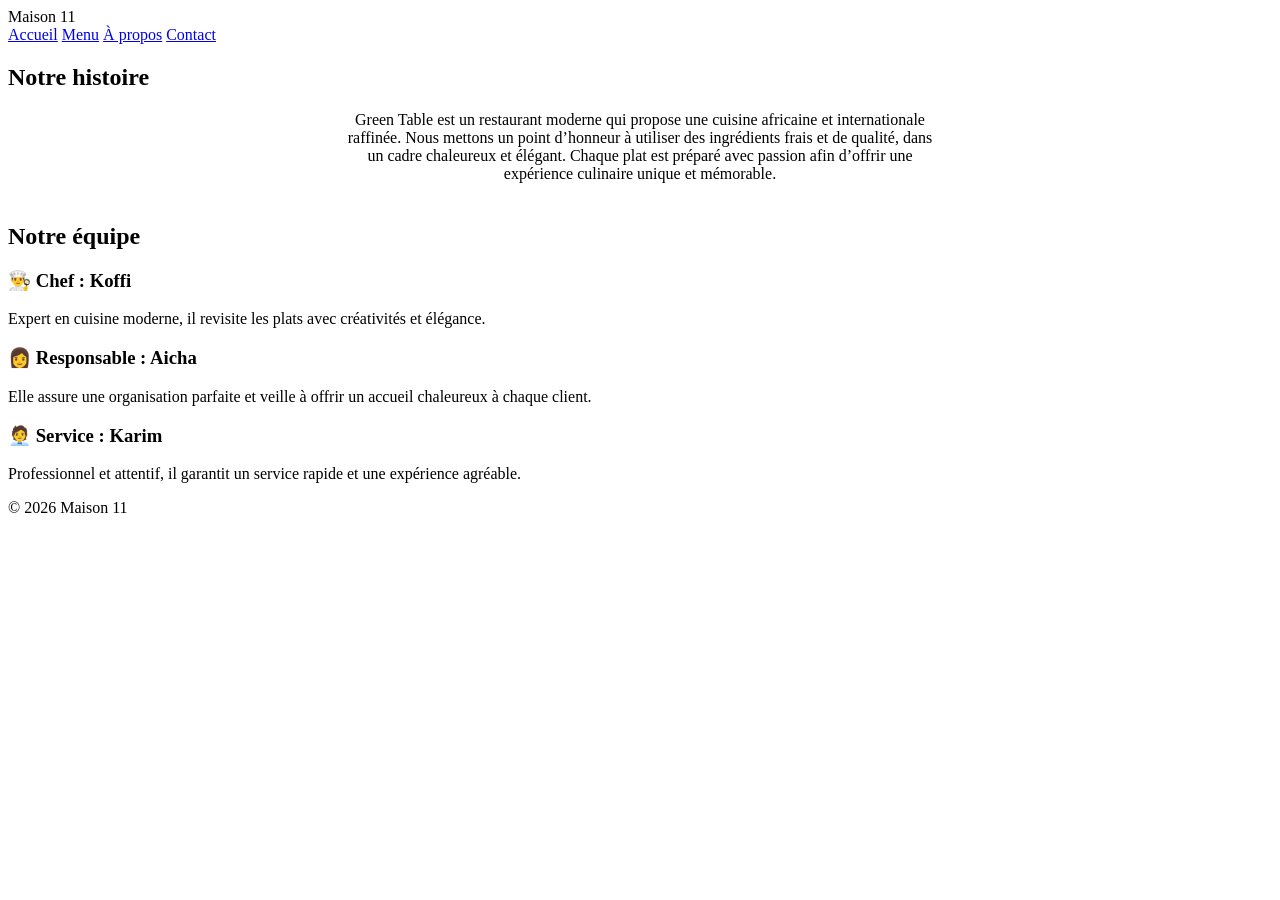
==== apropos.html @ dc591340 "Cree la page a propos avec presentation et equipe" ====
<!DOCTYPE html>
<html lang="fr">

<head>
    <meta charset="UTF-8">
    <title>À propos - Maison 11</title>
    <link rel="stylesheet" href="style.css">
    <link href="https://fonts.googleapis.com/css2?family=Playfair+Display:wght@400;600;700&display=swap"
        rel="stylesheet">
</head>

<body>

    <header>
        <div class="navbar">
            <div class="logo">Maison 11</div>
            <nav>
                <a href="index.html">Accueil</a>
                <a href="services.html">Menu</a>
                <a href="apropos.html">À propos</a>
                <a href="contact.html">Contact</a>
            </nav>
        </div>
    </header>

    <main>

        <section class="section apropos-section">
            <h2>Notre histoire</h2>
            <p style="text-align:center; max-width:600px; margin:auto;">

                Green Table est un restaurant moderne qui propose une cuisine africaine et internationale raffinée.
                Nous mettons un point d’honneur à utiliser des ingrédients frais et de qualité, dans un cadre chaleureux
                et élégant.
                Chaque plat est préparé avec passion afin d’offrir une expérience culinaire unique et mémorable.

            </p>

            <h2 style="margin-top:40px;">Notre équipe</h2>

            <div class="cards">
                <div class="card">
                    <h3>👨‍🍳 Chef : Koffi</h3>
                    <p>Expert en cuisine moderne, il revisite les plats avec créativités et élégance.</p>
                </div>
                <div class="card">
                    <h3>👩 Responsable : Aicha</h3>
                    <p>Elle assure une organisation parfaite et veille à offrir un accueil chaleureux à chaque client.
                    </p>
                </div>
                <div class="card">
                    <h3>🧑‍💼 Service : Karim</h3>
                    <p>Professionnel et attentif, il garantit un service rapide et une expérience agréable.</p>
                </div>
            </div>

        </section>

    </main>

    <footer>
        <p>© 2026 Maison 11</p>
    </footer>

</body>

</html>
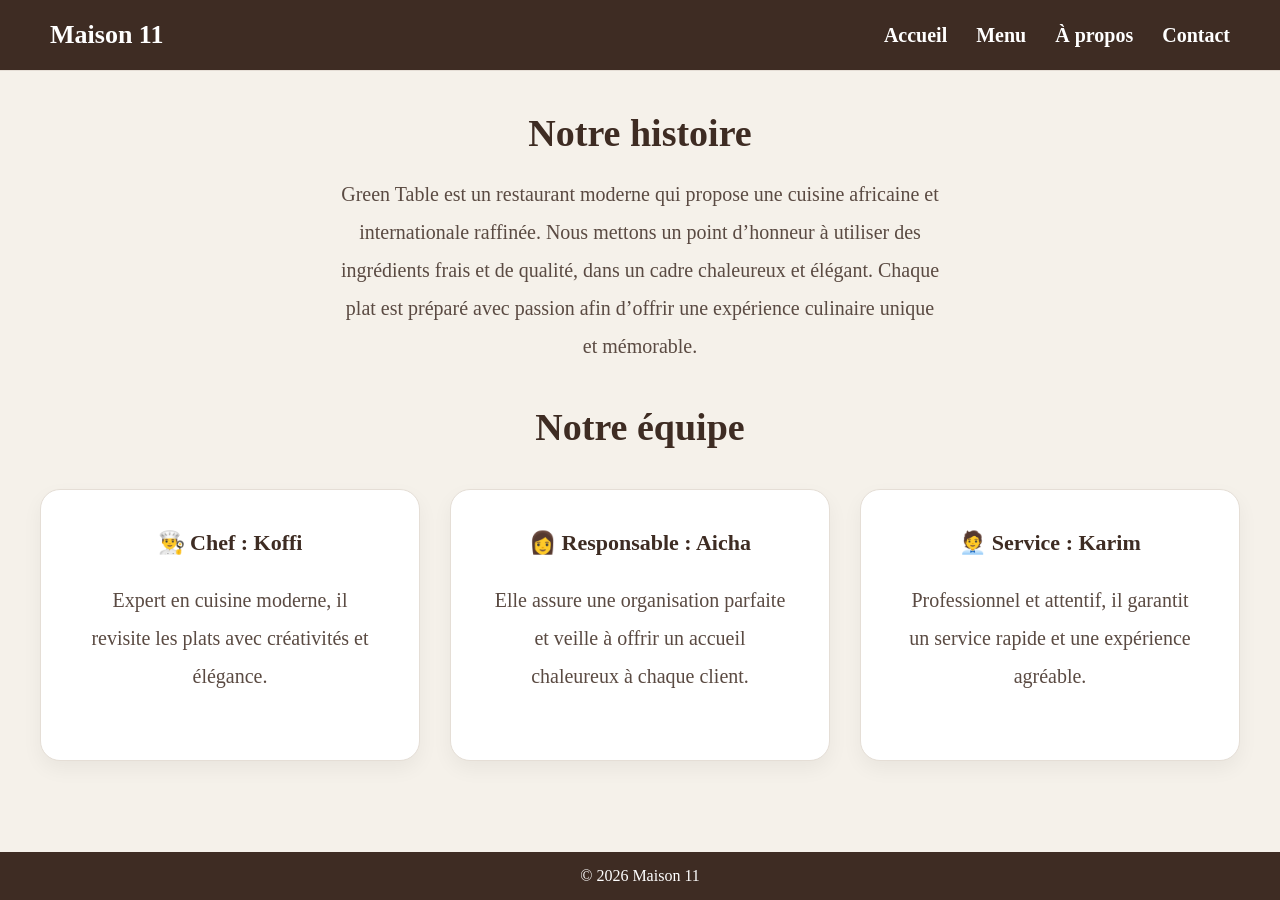
==== commit af1c3fe6: "Corrige le lien du fichier CSS sur toutes les pages" ====
--- a/apropos.html
+++ b/apropos.html
@@ -4,9 +4,10 @@
 <head>
     <meta charset="UTF-8">
     <title>À propos - Maison 11</title>
-    <link rel="stylesheet" href="style.css">
+    <link rel="stylesheet" href="styles.css">
     <link href="https://fonts.googleapis.com/css2?family=Playfair+Display:wght@400;600;700&display=swap"
         rel="stylesheet">
+
 </head>
 
 <body>
@@ -21,6 +22,7 @@
                 <a href="contact.html">Contact</a>
             </nav>
         </div>
+
     </header>
 
     <main>
@@ -42,6 +44,7 @@
                 <div class="card">
                     <h3>👨‍🍳 Chef : Koffi</h3>
                     <p>Expert en cuisine moderne, il revisite les plats avec créativités et élégance.</p>
+
                 </div>
                 <div class="card">
                     <h3>👩 Responsable : Aicha</h3>
--- a/styles.css
+++ b/styles.css
@@ -0,0 +1,310 @@
+* {
+    margin: 0;
+    padding: 0;
+    box-sizing: border-box;
+    font-family: 'Playfair Display', serif;
+
+}
+
+html,
+body {
+    height: 100%;
+}
+
+
+
+body {
+    display: flex;
+    flex-direction: column;
+    min-height: 100vh;
+    background: #f5f1ea;
+    color: #3e2c23;
+
+}
+
+
+header {
+    width: 100%;
+    background: #3e2c23;
+    padding: 20px 50px;
+    border-bottom: 1px solid #e5ded6;
+}
+
+.navbar {
+    display: flex;
+    justify-content: space-between;
+    align-items: center;
+}
+
+.logo {
+    font-size: 26px;
+    font-weight: bold;
+    color: white;
+
+}
+
+nav a {
+    margin-left: 25px;
+    text-decoration: none;
+    color: white;
+    transition: 0.3s;
+    font-size: 20px;
+    font-weight: 600;
+}
+
+nav a:hover {
+    color: #c08a5d;
+}
+
+
+main {
+    flex: 1;
+    padding: 40px;
+}
+
+.hero {
+    background: linear-gradient(135deg, #e6d3b3, #d2b48c);
+    padding: 60px;
+    border-radius: 20px;
+    margin-bottom: 50px;
+}
+
+.hero h1 {
+    font-size: 40px;
+    margin-bottom: 15px;
+    color: #3e2c23;
+}
+
+.hero {
+    display: flex;
+    justify-content: center;
+    align-items: center;
+    text-align: center;
+    min-height: 300px;
+}
+
+.hero-content {
+    max-width: 600px;
+}
+
+.hero p {
+    margin-bottom: 20px;
+    color: #5c3d2e;
+    font-size: 26px;
+}
+
+.hero button {
+    font-size: 20px;
+    padding: 14px 30px;
+    font-weight: 500;
+}
+
+button,
+.submit {
+    padding: 12px 25px;
+    border: none;
+    border-radius: 8px;
+    background: #3e2c23;
+    color: white;
+    cursor: pointer;
+    transition: 0.3s;
+}
+
+button:hover {
+    background: #8b5e3c;
+}
+
+.button {
+    display: inline-block;
+    font-size: 20px;
+    padding: 14px 30px;
+    font-weight: 500;
+    border-radius: 8px;
+    background: #3e2c23;
+    color: white;
+    text-decoration: none;
+    transition: 0.3s;
+}
+
+.boutton:hover {
+    background: #8b5e3c;
+}
+
+
+.section h2 {
+    font-size: 38px;
+    font-weight: 600;
+    margin-bottom: 50px;
+    text-align: center;
+}
+
+.cards {
+    display: grid;
+    grid-template-columns: repeat(auto-fit, minmax(280px, 1fr));
+    gap: 30px;
+    margin-top: 40px;
+}
+
+.card h3 {
+    font-size: 22px;
+    margin-bottom: 10px;
+    color: #3e2c23;
+}
+
+.card p {
+    font-size: 16px;
+    line-height: 1.7;
+    margin-bottom: 15px;
+    color: #6b4f3a;
+}
+
+.card {
+    background: white;
+    padding: 40px;
+    border-radius: 20px;
+    text-align: center;
+    border: 1px solid #e5ded6;
+    box-shadow: 0 8px 20px rgba(0, 0, 0, 0.05);
+    transition: 0.3s;
+}
+
+.card:hover {
+    transform: translateY(-5px);
+}
+
+
+.section h2 {
+    text-align: center;
+    margin-bottom: 20px;
+}
+
+
+form {
+    background: white;
+    padding: 40px;
+    border-radius: 15px;
+    max-width: 400px;
+    margin: 40px auto;
+    box-shadow: 0 10px 25px rgba(0, 0, 0, 0.08);
+}
+
+input,
+textarea {
+    width: 100%;
+    padding: 12px;
+    margin-bottom: 15px;
+    border-radius: 8px;
+    border: 1px solid #d6ccc2;
+    background: #fdfaf6;
+    color: #3e2c23;
+}
+
+textarea {
+    min-height: 120px;
+}
+
+.menu-cards {
+    display: grid;
+    grid-template-columns: repeat(3, 1fr);
+    gap: 30px;
+    max-width: 1100px;
+    margin: 100px auto;
+}
+
+.menu-card {
+    background: white;
+    padding: 30px;
+    border-radius: 20px;
+    text-align: left;
+    border: 1px solid #e5ded6;
+    box-shadow: 0 10px 25px rgba(0, 0, 0, 0.08);
+    transition: 0.3s;
+}
+
+.menu-card:hover {
+    transform: translateY(-8px);
+}
+
+.menu-card h3 {
+    font-size: 20px;
+    margin-bottom: 10px;
+}
+
+.menu-card p {
+    font-size: 15px;
+    color: #6b5e55;
+    margin-bottom: 15px;
+}
+
+.menu-card span {
+    font-weight: bold;
+    color: #8b5e3c;
+}
+
+.apropos-section p {
+    font-size: 20px;
+    line-height: 1.9;
+    max-width: 800px;
+    margin: 25px auto;
+    color: #5a4a42;
+    text-align: center;
+}
+
+.contact-section {
+    padding: 80px 20px;
+    text-align: center;
+}
+
+.contact-section h2 {
+    font-size: 40px;
+    margin-bottom: 20px;
+}
+
+.contact-info {
+    font-size: 18px;
+    margin-bottom: 30px;
+    color: #5c4b3f;
+}
+
+
+.contact-form {
+    max-width: 500px;
+    margin: 0 auto;
+    padding: 40px;
+    background: white;
+    border-radius: 15px;
+    box-shadow: 0 10px 30px rgba(0, 0, 0, 0.1);
+}
+
+.contact-form input,
+.contact-form textarea {
+    width: 100%;
+    padding: 15px;
+    margin-bottom: 15px;
+    border-radius: 8px;
+    border: 1px solid #ddd;
+    font-size: 16px;
+}
+
+
+.contact-form button {
+    background: #5a3e2b;
+    color: white;
+    padding: 12px 25px;
+    font-size: 16px;
+    border: none;
+    border-radius: 8px;
+    cursor: pointer;
+}
+
+.contact-form button:hover {
+    background: #3e2c1f;
+}
+
+
+footer {
+    background: #3e2c23;
+    color: white;
+    text-align: center;
+    padding: 15px;
+}
